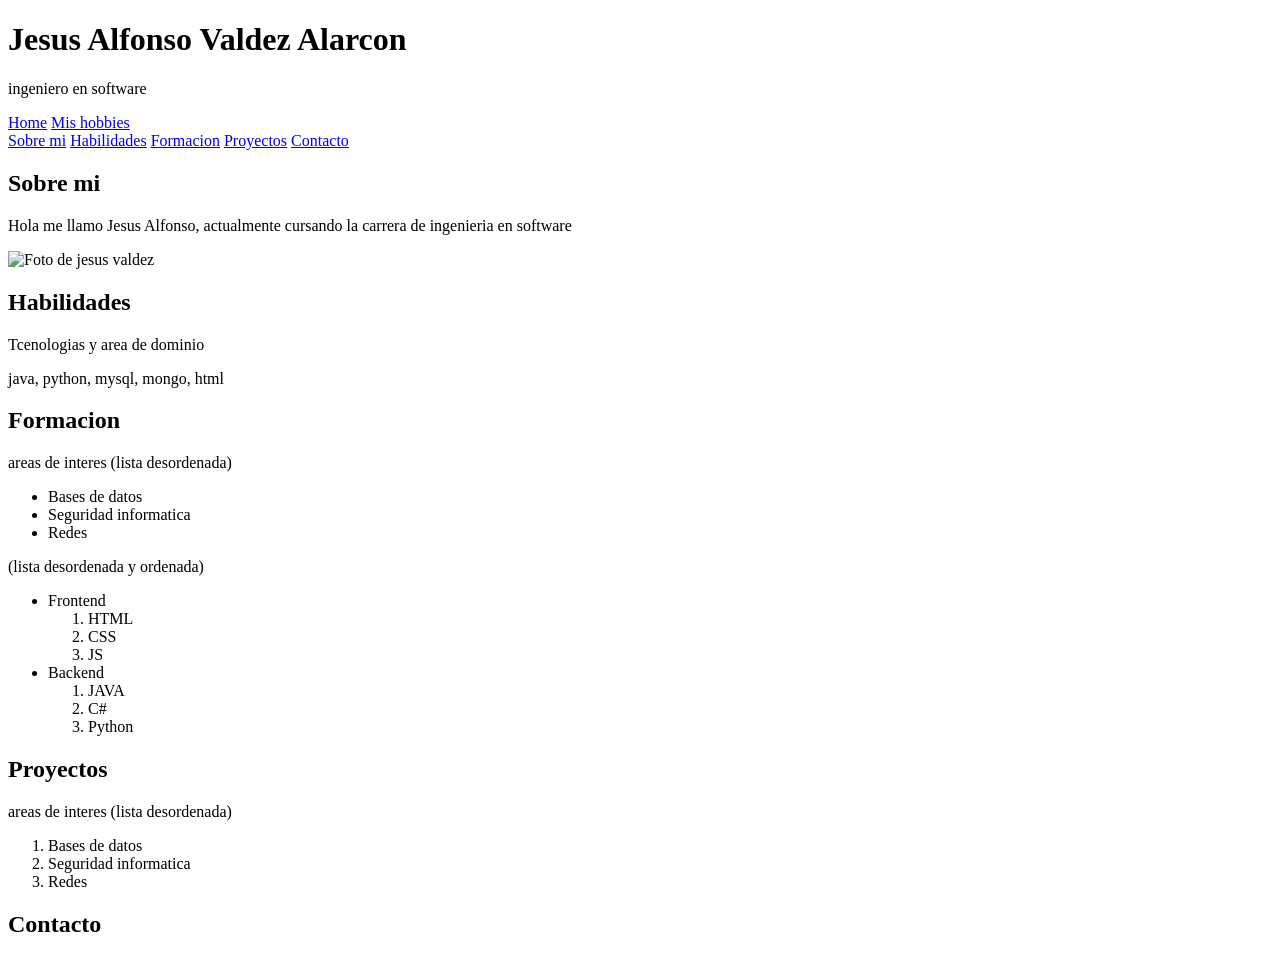
==== src/main/resources/static/index.html @ 4dc1b5e5 "portafolio version 1" ====
<!DOCTYPE html>
<html lang="es">
    <head>
        <meta charset="UTF-8">
        <title>Mi Primer Servidor Web</title>
        <meta name="viewport" content="width, initial-scale=1.0">
        <meta name="description" content="portafolio personal de un ingeniero en software">
        <meta name="keyword" content="portafolio, ingeniero enm software, dev web">
        <meta name="author" content="Jesus Alfonso Valdez Alarcon">
        <meta name="robots" content="index, follow">
        <link rel="icon" type="image/ico" href="">

    </head>

    <body>
        <header>
            <h1>Jesus Alfonso Valdez Alarcon</h1>

            <p>ingeniero en software</p>

            <nav>
                <a href="index.html">Home</a>
                <a href="hobbies.html">Mis hobbies</a>
            </nav>

            <nav>
                <a href="#Sobre mi">Sobre mi</a>
                <a href="#habilidades">Habilidades</a>
                <a href="#formacion">Formacion</a>
                <a href="#proyectos">Proyectos</a>
                <a href="#contacto">Contacto</a>
            </nav>
        </header>

        <main>
            <article></article>

            <section id="Sobre mi">
                <h2>Sobre mi</h2>

                <p>Hola me llamo Jesus Alfonso, actualmente cursando la carrera de ingenieria en software</p>

                <img  src="" alt="Foto de jesus valdez" width="100px">
            </section>
            <section id="habilidades">
                <h2>Habilidades</h2>
                <p>Tcenologias y area de dominio</p>
                <p>java, python, mysql, mongo, html</p>
            </section>
            <section id="formacion">
                <h2>Formacion</h2>

                <p>areas de interes (lista desordenada)</p>
                <ul>
                    <li>Bases de datos</li>
                    <li>Seguridad informatica</li>
                    <li>Redes</li>
                </ul>

                <p>(lista desordenada y ordenada)</p>
                <ul>
                    <li>
                        Frontend
                        <ol>
                            <li>HTML</li>
                            <li>CSS</li>
                            <li>JS</li>
                        </ol>
                    </li>
                    <li>
                        Backend
                        <ol>
                            <li>JAVA</li>
                            <li>C#</li>
                            <li>Python</li>
                        </ol>
                    </li>
                </ul>
            </section>
            <section id="proyectos">
                <h2>Proyectos</h2>

                <p>areas de interes (lista desordenada)</p>
                <ol>
                    <li>Bases de datos</li>
                    <li>Seguridad informatica</li>
                    <li>Redes</li>
                </ol>
            </section>
            <section id="contacto">
                <h2>Contacto</h2>
            </section>

            <aside></aside>
        </main>

        <footer>
        </footer>
    </body>

</html>
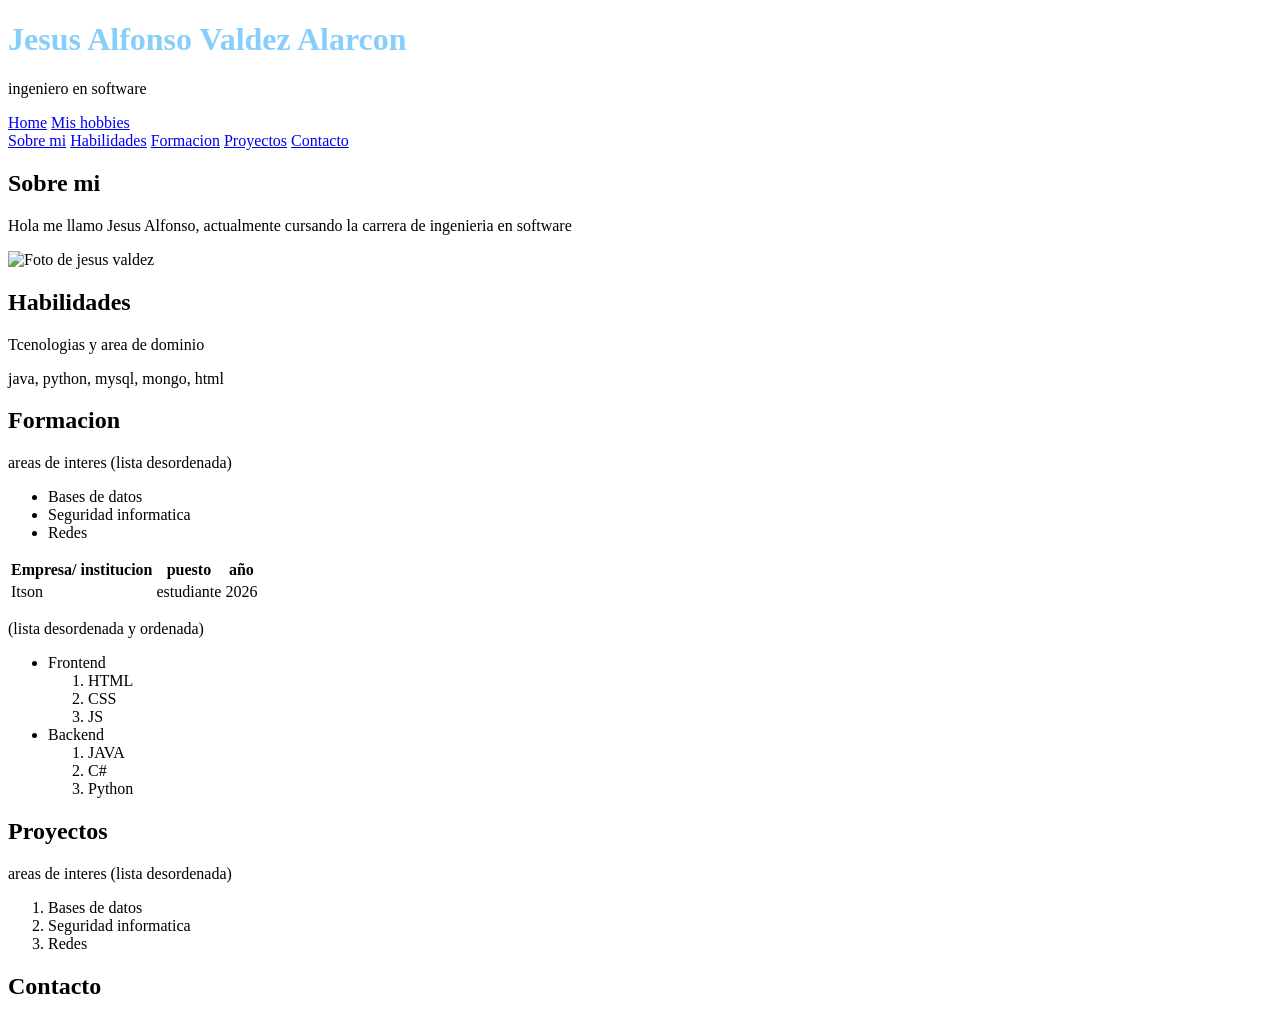
==== commit 7aca74d8: "portafolio version 1" ====
--- a/src/main/resources/static/index.html
+++ b/src/main/resources/static/index.html
@@ -10,11 +10,12 @@
         <meta name="robots" content="index, follow">
         <link rel="icon" type="image/ico" href="">
 
+
     </head>
 
     <body>
         <header>
-            <h1>Jesus Alfonso Valdez Alarcon</h1>
+            <h1 style="color: lightskyblue">Jesus Alfonso Valdez Alarcon</h1>
 
             <p>ingeniero en software</p>
 
@@ -56,6 +57,19 @@
                     <li>Seguridad informatica</li>
                     <li>Redes</li>
                 </ul>
+
+                <table class="tabla-bonita">
+                    <tr>
+                        <th>Empresa/ institucion</th>
+                        <th>puesto</th>
+                        <th>año</th>
+                    </tr>
+                    <tr>
+                        <td>Itson</td>
+                        <td>estudiante</td>
+                        <td>2026</td>
+                    </tr>
+                </table>
 
                 <p>(lista desordenada y ordenada)</p>
                 <ul>
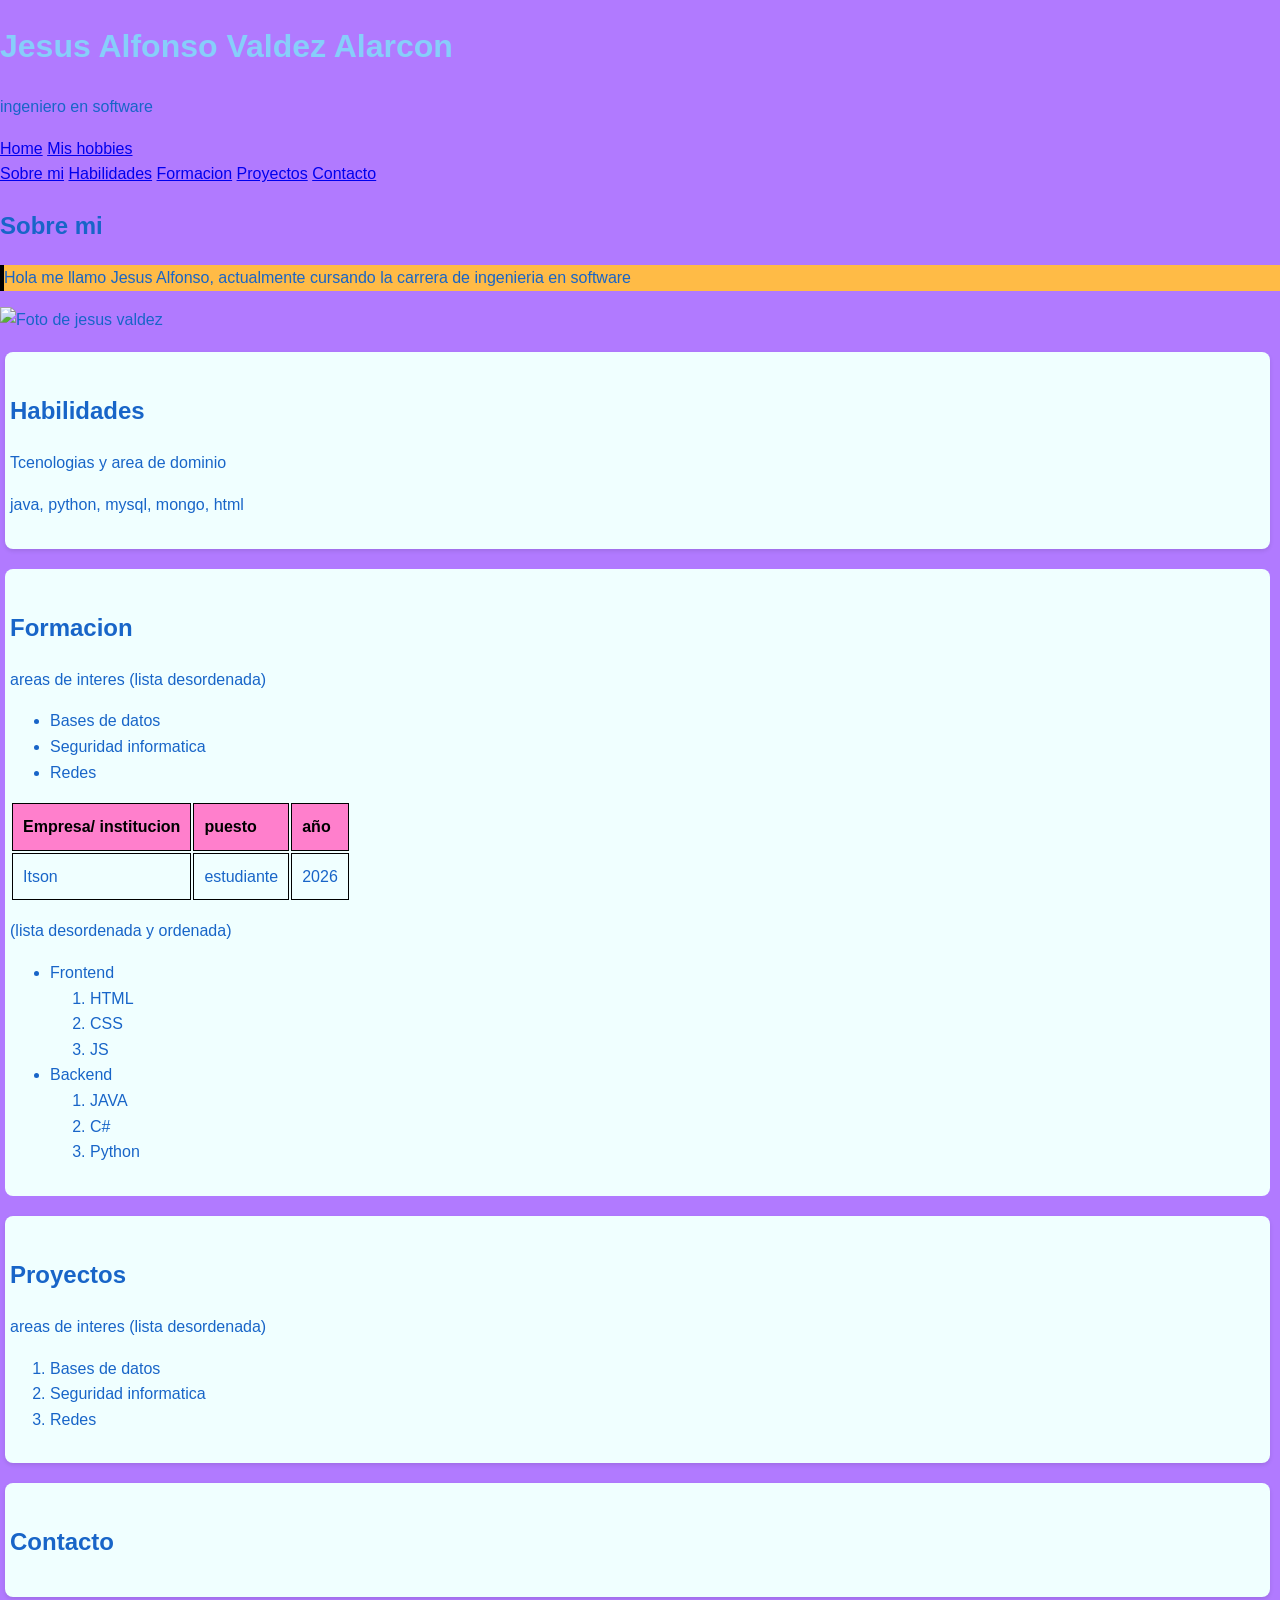
==== commit 4b5b0cdc: "avance de css" ====
--- a/src/main/resources/static/index.html
+++ b/src/main/resources/static/index.html
@@ -10,7 +10,13 @@
         <meta name="robots" content="index, follow">
         <link rel="icon" type="image/ico" href="">
 
+        <style>
+            #sobre_mi {
+                border: 1px solid black;
+            }
+        </style>
 
+        <link rel="stylesheet" href="./css/style.css">
     </head>
 
     <body>
@@ -25,7 +31,7 @@
             </nav>
 
             <nav>
-                <a href="#Sobre mi">Sobre mi</a>
+                <a id="sobre_mi " href="#Sobre mi">Sobre mi</a>
                 <a href="#habilidades">Habilidades</a>
                 <a href="#formacion">Formacion</a>
                 <a href="#proyectos">Proyectos</a>
@@ -39,7 +45,7 @@
             <section id="Sobre mi">
                 <h2>Sobre mi</h2>
 
-                <p>Hola me llamo Jesus Alfonso, actualmente cursando la carrera de ingenieria en software</p>
+                <p class="destacado">Hola me llamo Jesus Alfonso, actualmente cursando la carrera de ingenieria en software</p>
 
                 <img  src="" alt="Foto de jesus valdez" width="100px">
             </section>
--- a/src/main/resources/static/css/style.css
+++ b/src/main/resources/static/css/style.css
@@ -0,0 +1,50 @@
+body{
+    font-family: Arial, "Arial Black";
+
+    background-color: #b17aff;
+
+    color: #1865c8;
+
+    line-height: 1.6;
+
+    margin: 0;
+
+    padding: 0;
+}
+
+h1{
+    color: chocolate;
+}
+
+#formacion{
+    background-color: azure;
+    padding: 20px 10px 15px 5px;
+    margin: 20px 10px 15px 5px;
+    border-radius: 8px;
+}
+
+#sobre_mi, #habilidades, #proyectos, #contacto{
+    background-color: azure;
+    padding: 20px 10px 15px 5px;
+    margin: 20px 10px 15px 5px;
+    border-radius: 8px;
+
+    box-shadow: 0 2px 4px rgba(0, 0, 0, 0.1);
+}
+
+.destacado{
+    background-color: #ffbb46;
+    padiding: 15px;
+    border-left: 4px solid black;
+    font-weight: 500
+}
+
+.tabla-bonita th, .tabla-bonita td {
+    border: 1px solid black;
+    padding: 10px;
+    text-align: left;
+}
+
+.tabla-bonita th{   background-color: #ff7fcc;
+    color: #000000;
+}
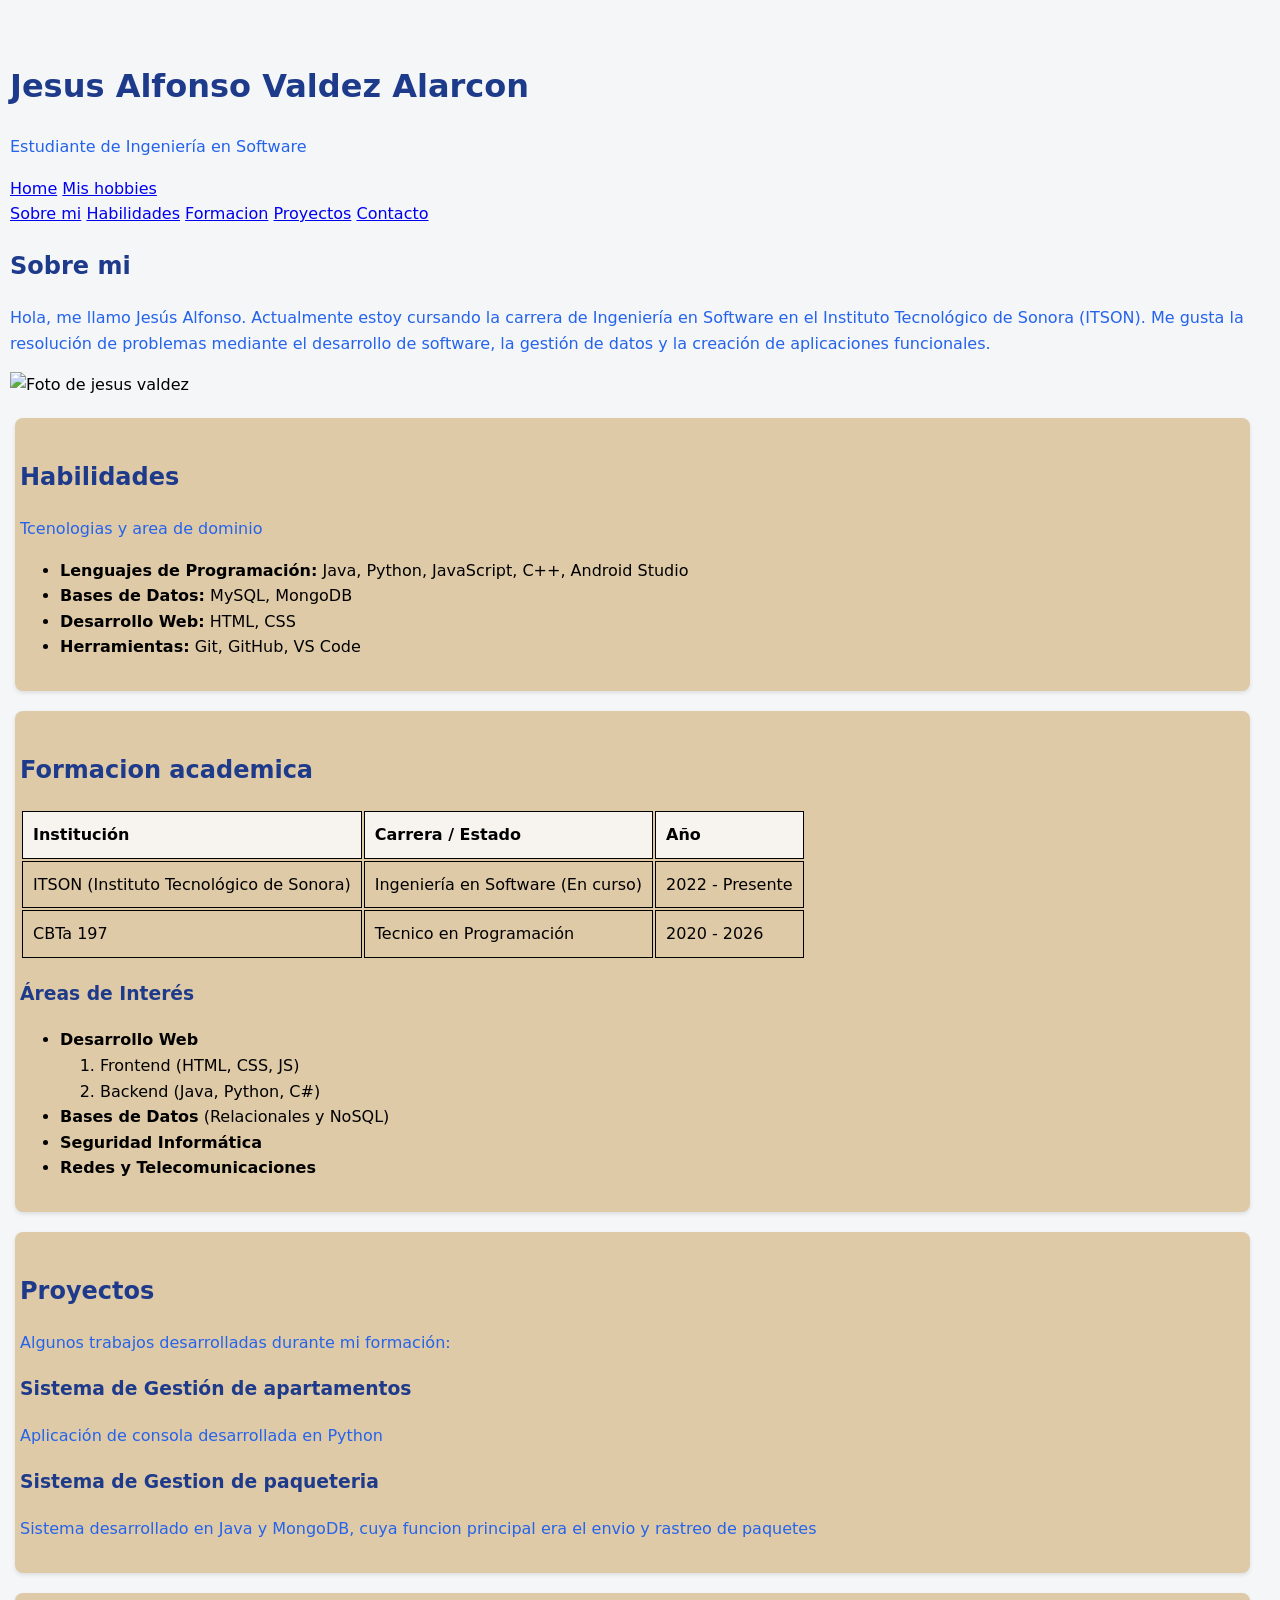
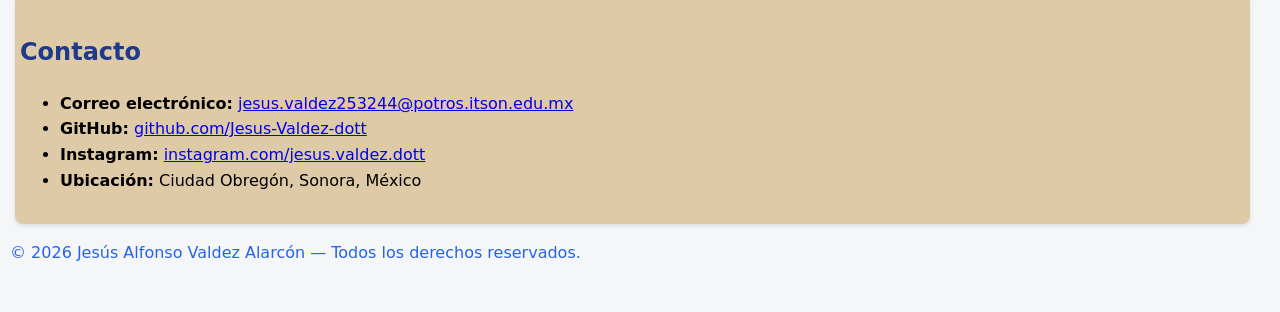
==== commit 6908de3a: "recuperación y sincronización recuperacion de la version mas reciente del portafolio y sincronizada " ====
--- a/src/main/resources/static/index.html
+++ b/src/main/resources/static/index.html
@@ -2,7 +2,7 @@
 <html lang="es">
     <head>
         <meta charset="UTF-8">
-        <title>Mi Primer Servidor Web</title>
+        <title>Portafolio personal</title>
         <meta name="viewport" content="width, initial-scale=1.0">
         <meta name="description" content="portafolio personal de un ingeniero en software">
         <meta name="keyword" content="portafolio, ingeniero enm software, dev web">
@@ -10,20 +10,13 @@
         <meta name="robots" content="index, follow">
         <link rel="icon" type="image/ico" href="">
 
-        <style>
-            #sobre_mi {
-                border: 1px solid black;
-            }
-        </style>
-
         <link rel="stylesheet" href="./css/style.css">
     </head>
 
     <body>
         <header>
-            <h1 style="color: lightskyblue">Jesus Alfonso Valdez Alarcon</h1>
-
-            <p>ingeniero en software</p>
+            <h1>Jesus Alfonso Valdez Alarcon</h1>
+            <p class="subtitulo">Estudiante de Ingeniería en Software</p>
 
             <nav>
                 <a href="index.html">Home</a>
@@ -45,76 +38,86 @@
             <section id="Sobre mi">
                 <h2>Sobre mi</h2>
 
-                <p class="destacado">Hola me llamo Jesus Alfonso, actualmente cursando la carrera de ingenieria en software</p>
+                <p class="destacado">
+                    Hola, me llamo Jesús Alfonso. Actualmente estoy cursando la carrera de Ingeniería en Software en el Instituto Tecnológico de Sonora (ITSON). Me gusta la resolución de problemas mediante el desarrollo de software, la gestión de datos y la creación de aplicaciones funcionales.
+                </p>
 
                 <img  src="" alt="Foto de jesus valdez" width="100px">
             </section>
+
             <section id="habilidades">
                 <h2>Habilidades</h2>
                 <p>Tcenologias y area de dominio</p>
-                <p>java, python, mysql, mongo, html</p>
+                <ul>
+                    <li><strong>Lenguajes de Programación:</strong> Java, Python, JavaScript, C++, Android Studio</li>
+                    <li><strong>Bases de Datos:</strong> MySQL, MongoDB</li>
+                    <li><strong>Desarrollo Web:</strong> HTML, CSS</li>
+                    <li><strong>Herramientas:</strong> Git, GitHub, VS Code</li>
+                </ul>
             </section>
+
             <section id="formacion">
-                <h2>Formacion</h2>
-
-                <p>areas de interes (lista desordenada)</p>
-                <ul>
-                    <li>Bases de datos</li>
-                    <li>Seguridad informatica</li>
-                    <li>Redes</li>
-                </ul>
+                <h2>Formacion academica</h2>
 
                 <table class="tabla-bonita">
-                    <tr>
-                        <th>Empresa/ institucion</th>
-                        <th>puesto</th>
-                        <th>año</th>
-                    </tr>
-                    <tr>
-                        <td>Itson</td>
-                        <td>estudiante</td>
-                        <td>2026</td>
-                    </tr>
+                    <thead>
+                        <tr>
+                            <th>Institución</th>
+                            <th>Carrera / Estado</th>
+                            <th>Año</th>
+                        </tr>
+                    </thead>
+                    <tbody>
+                        <tr>
+                            <td>ITSON (Instituto Tecnológico de Sonora)</td>
+                            <td>Ingeniería en Software (En curso)</td>
+                            <td>2022 - Presente</td>
+                        </tr>
+                        <tr>
+                            <td>CBTa 197</td>
+                            <td>Tecnico en Programación</td>
+                            <td>2020 - 2026</td>
+                        </tr>
+                    </tbody>
                 </table>
 
-                <p>(lista desordenada y ordenada)</p>
+                <h3>Áreas de Interés</h3>
                 <ul>
                     <li>
-                        Frontend
+                        <strong>Desarrollo Web</strong>
                         <ol>
-                            <li>HTML</li>
-                            <li>CSS</li>
-                            <li>JS</li>
+                            <li>Frontend (HTML, CSS, JS)</li>
+                            <li>Backend (Java, Python, C#)</li>
                         </ol>
                     </li>
-                    <li>
-                        Backend
-                        <ol>
-                            <li>JAVA</li>
-                            <li>C#</li>
-                            <li>Python</li>
-                        </ol>
-                    </li>
-                </ul>
+                    <li><strong>Bases de Datos</strong> (Relacionales y NoSQL)</li>
+                    <li><strong>Seguridad Informática</strong></li>
+                    <li><strong>Redes y Telecomunicaciones</strong></li>
             </section>
+
             <section id="proyectos">
                 <h2>Proyectos</h2>
+                <p>Algunos trabajos desarrolladas durante mi formación:</p>
 
-                <p>areas de interes (lista desordenada)</p>
-                <ol>
-                    <li>Bases de datos</li>
-                    <li>Seguridad informatica</li>
-                    <li>Redes</li>
-                </ol>
+                    <h3>Sistema de Gestión de apartamentos</h3>
+                    <p>Aplicación de consola desarrollada en Python</p>
+
+                    <h3>Sistema de Gestion de paqueteria</h3>
+                    <p>Sistema desarrollado en Java y MongoDB, cuya funcion principal era el envio y rastreo de paquetes</p>
             </section>
             <section id="contacto">
                 <h2>Contacto</h2>
+                <ul>
+                    <li><strong>Correo electrónico:</strong> <a href="mailto:jesus.valdez253244@potros.itson.edu.mx">jesus.valdez253244@potros.itson.edu.mx</a></li>
+                    <li><strong>GitHub:</strong> <a href="https://github.com/Jesus-Valdez-dott" target="_blank">github.com/Jesus-Valdez-dott</a></li>
+                    <li><strong>Instagram:</strong> <a href="https://www.instagram.com/vds_4514" target="_blank">instagram.com/jesus.valdez.dott</a></li>
+                    <li><strong>Ubicación:</strong> Ciudad Obregón, Sonora, México</li>
+                </ul>
             </section>
-
-            <aside></aside>
         </main>
 
         <footer>
+            <p>&copy; 2026 Jesús Alfonso Valdez Alarcón — Todos los derechos reservados.</p>
         </footer>
     </body>
 
--- a/src/main/resources/static/css/style.css
+++ b/src/main/resources/static/css/style.css
@@ -1,42 +1,30 @@
 body{
-    font-family: Arial, "Arial Black";
+    font-family: system-ui, -apple-system, sans-serif;
 
-    background-color: #b17aff;
-
-    color: #1865c8;
+    background-color: #F4F6F8;
 
     line-height: 1.6;
 
-    margin: 0;
+    margin: 20px 10px 15px 5px;
 
-    padding: 0;
+    padding: 20px 10px 15px 5px;
 }
 
-h1{
-    color: chocolate;
+h1, h2, h3 {
+  color: #1e3a8a; 
 }
 
-#formacion{
-    background-color: azure;
-    padding: 20px 10px 15px 5px;
-    margin: 20px 10px 15px 5px;
-    border-radius: 8px;
+p, .subtitulo {
+  color: #2563eb; 
 }
 
-#sobre_mi, #habilidades, #proyectos, #contacto{
-    background-color: azure;
+#sobre_mi, #formacion, #habilidades, #proyectos, #contacto{
+    background-color: #dfcaa7;
     padding: 20px 10px 15px 5px;
     margin: 20px 10px 15px 5px;
     border-radius: 8px;
 
     box-shadow: 0 2px 4px rgba(0, 0, 0, 0.1);
-}
-
-.destacado{
-    background-color: #ffbb46;
-    padiding: 15px;
-    border-left: 4px solid black;
-    font-weight: 500
 }
 
 .tabla-bonita th, .tabla-bonita td {
@@ -45,6 +33,6 @@
     text-align: left;
 }
 
-.tabla-bonita th{   background-color: #ff7fcc;
+.tabla-bonita th{   background-color: #F7F4EF;
     color: #000000;
 }
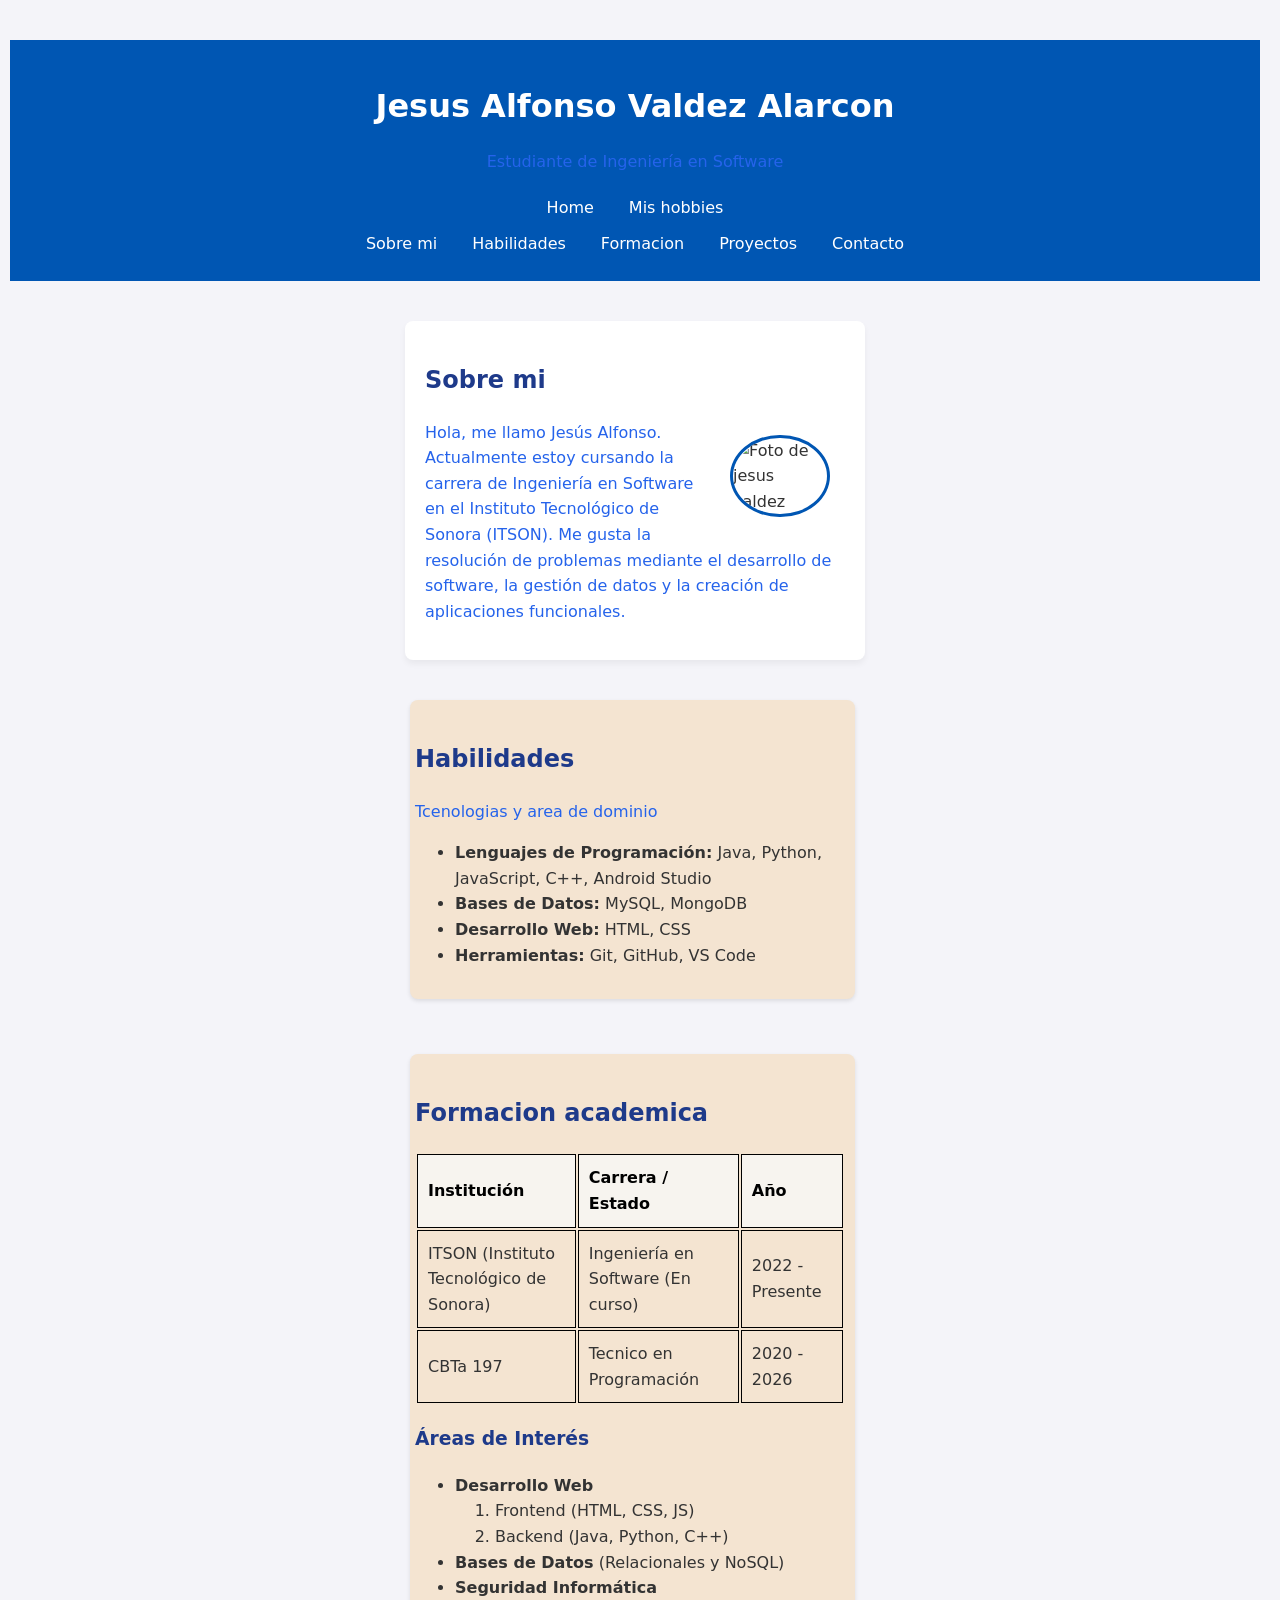
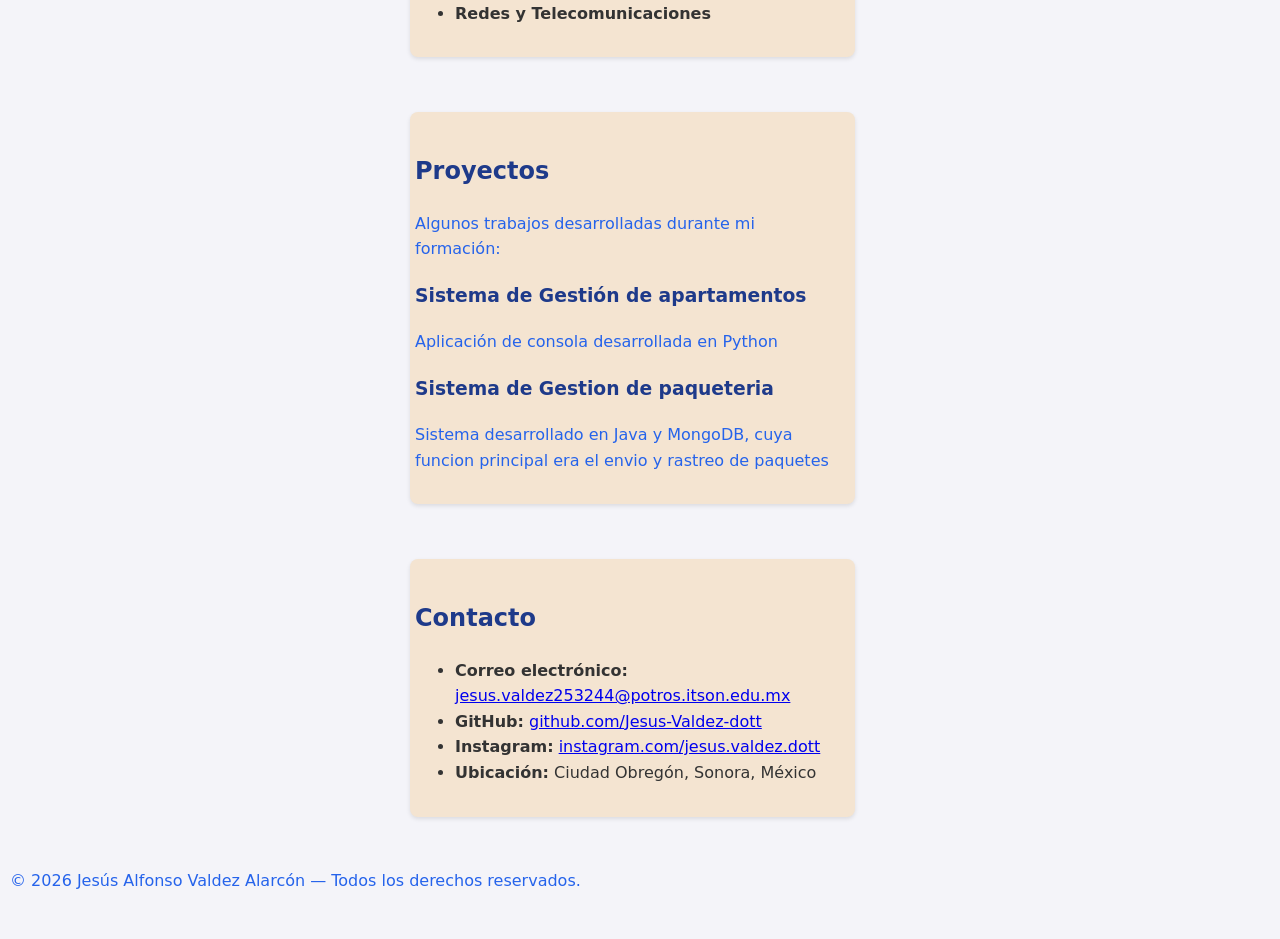
==== commit 487252ac: "practica de css conb los divs" ====
--- a/src/main/resources/static/index.html
+++ b/src/main/resources/static/index.html
@@ -37,12 +37,11 @@
 
             <section id="Sobre mi">
                 <h2>Sobre mi</h2>
-
+                <img  class="foto-perfil" src="" alt="Foto de jesus valdez" width="100px">
                 <p class="destacado">
                     Hola, me llamo Jesús Alfonso. Actualmente estoy cursando la carrera de Ingeniería en Software en el Instituto Tecnológico de Sonora (ITSON). Me gusta la resolución de problemas mediante el desarrollo de software, la gestión de datos y la creación de aplicaciones funcionales.
                 </p>
 
-                <img  src="" alt="Foto de jesus valdez" width="100px">
             </section>
 
             <section id="habilidades">
@@ -87,7 +86,7 @@
                         <strong>Desarrollo Web</strong>
                         <ol>
                             <li>Frontend (HTML, CSS, JS)</li>
-                            <li>Backend (Java, Python, C#)</li>
+                            <li>Backend (Java, Python, C++)</li>
                         </ol>
                     </li>
                     <li><strong>Bases de Datos</strong> (Relacionales y NoSQL)</li>
--- a/src/main/resources/static/css/style.css
+++ b/src/main/resources/static/css/style.css
@@ -1,17 +1,120 @@
 body{
     font-family: system-ui, -apple-system, sans-serif;
 
-    background-color: #F4F6F8;
+    background-color: var(--bg-color);
+
+    color: var(--text-color);
 
     line-height: 1.6;
 
     margin: 20px 10px 15px 5px;
 
     padding: 20px 10px 15px 5px;
+
+    display: grid;
+    grid-template-rows: auto 1fr auto;
+    min-height: 100vh;
+}
+
+/*
+unidades de medida
+    px: unidad de medida absoluta
+    %: relativo al contenedor padre
+    vw: relativo al ancho total de la pantalla del navegador
+    vh: relativo al alto total del navegador
+    dvh: relativo al tamaño de la fuente raiz
+    em: relativo a la fuente del dispositivo
+    fr: es una fraccion pero de un grid
+    rem: relativo igual a la fuente del dispositivo y al tamaño del contenedor
+*/
+
+:root{
+    --primary-color: #0056b3;
+    --secondary-color: #e2f0ff;
+    --text-color: #333;
+    --border-radius: 8px;
+    --spacing: 20px;
+    --bg-color: #f4f4f9;
+}
+
+* {
+    box-sizing: border-box;
+}
+
+header{
+    background-color: var(--primary-color);
+    color:white;
+    padding: var(--spacing);
+    text-align: center;
+}
+
+header h1{
+    color:  white;
+    margin-bottom: 5px;
+}
+
+nav{
+    display:  flex;
+    justify-content: center;
+    gap: 15px;
+}
+
+nav a{
+    color: white;
+    text-decoration: none;
+    padding: 5px 10px;
+    border-radius: 10px;
+    transition: background-color 0.3s ease;
+}
+
+nav a:hover{
+    background-color: rgba(255, 255, 255, 0.2);
+}
+
+/*
+pseudo clases
+        :hover= mouse encima
+        :active = cuando esta presionado un click
+        :focus = mientras el elemento tiene el foco cuando le haces clik o lo seleccionas con el tab
+        :visited = enlace ya visitado
+        :checked = radio o checkbox marcado
+        :disable = para cuando el elemento esta deshabilitado
+
+        :first-child = primer hijo del elemento
+        :last-child = ultimo elemento
+        :nth-child(n) por patron numerico
+
+pseudo elementos
+        ::before: injecta contenido antes
+        ::after: injecta contenido despues
+        :: first.-letter: para la primera letra
+*/
+
+main {
+    display: grid;
+    grid-template-rows: 1fr;
+    gap: var(--spacing);
+    padding: var(--spacing);
+    max-width: 500px;
+    margin: 0 auto;
+}
+
+section{
+    background-color: #fff;
+    padding: var(--spacing);
+    border-radius: var(--border-radius);
+    box-shadow: 0 4px 6px rgba(0, 0, 0, 0.05);
 }
 
 h1, h2, h3 {
   color: #1e3a8a; 
+}
+
+.foto-perfil{
+    float: right;
+    margin: 15px;
+    border-radius: 50%;
+    border: 3px solid var(--primary-color);
 }
 
 p, .subtitulo {
@@ -19,7 +122,7 @@
 }
 
 #sobre_mi, #formacion, #habilidades, #proyectos, #contacto{
-    background-color: #dfcaa7;
+    background-color: #f4e4d1;
     padding: 20px 10px 15px 5px;
     margin: 20px 10px 15px 5px;
     border-radius: 8px;
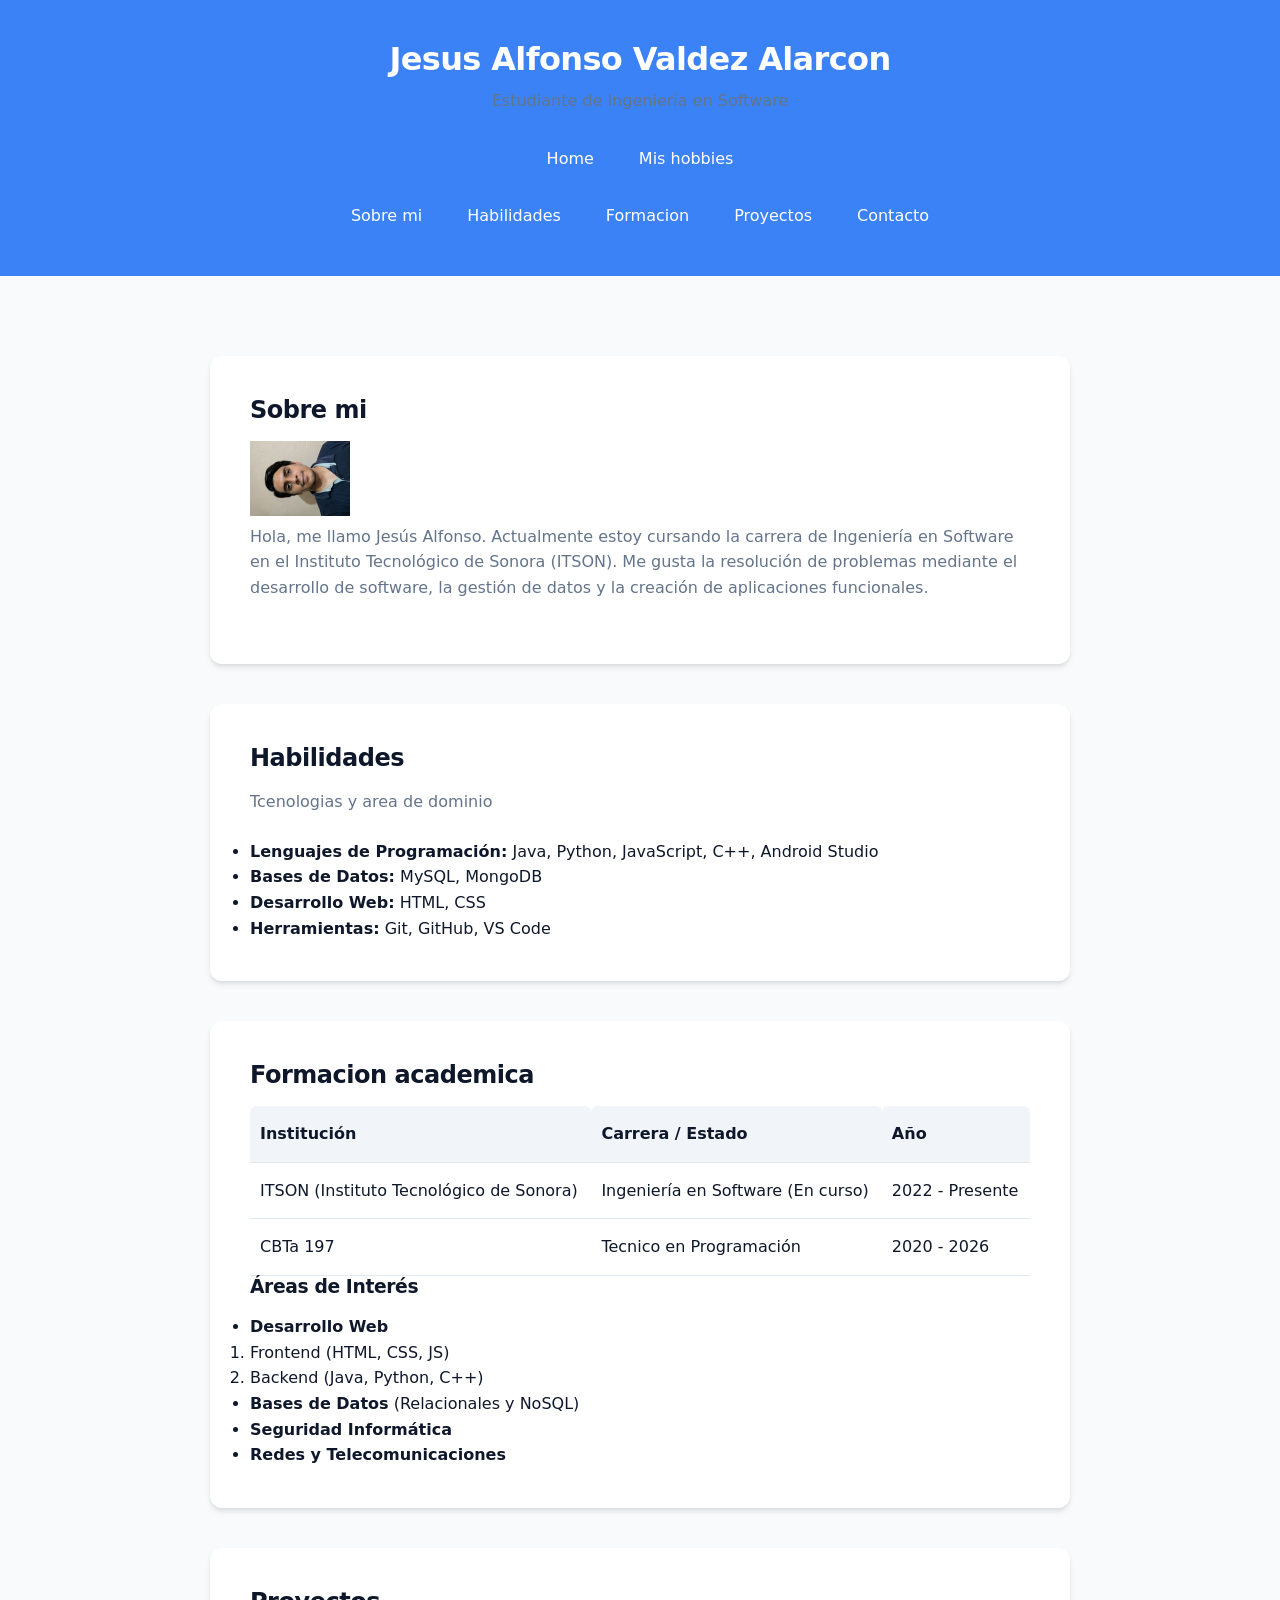
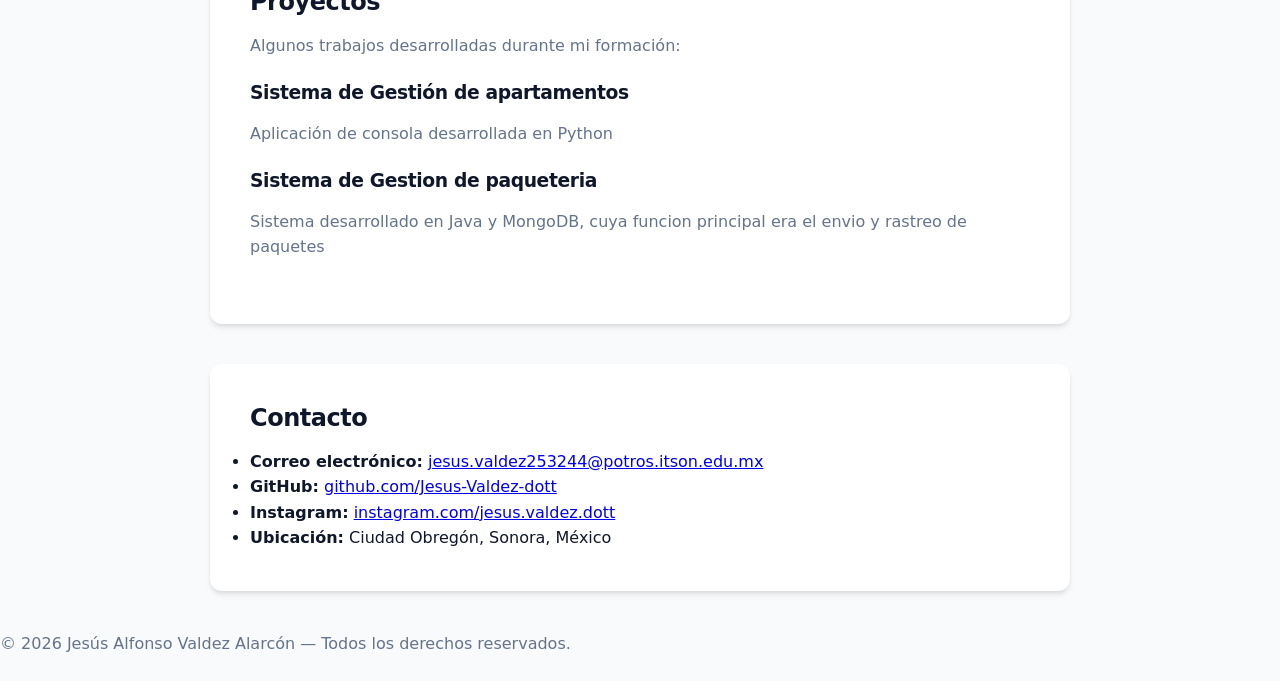
==== commit 6a99b5d5: "foto incorporación de foto al portafolio" ====
--- a/src/main/resources/static/index.html
+++ b/src/main/resources/static/index.html
@@ -37,7 +37,7 @@
 
             <section id="Sobre mi">
                 <h2>Sobre mi</h2>
-                <img  class="foto-perfil" src="" alt="Foto de jesus valdez" width="100px">
+                <img  class="foto-perfil" src="../images/foto.jpeg" alt="Foto de jesus valdez" width="100px">
                 <p class="destacado">
                     Hola, me llamo Jesús Alfonso. Actualmente estoy cursando la carrera de Ingeniería en Software en el Instituto Tecnológico de Sonora (ITSON). Me gusta la resolución de problemas mediante el desarrollo de software, la gestión de datos y la creación de aplicaciones funcionales.
                 </p>
--- a/src/main/resources/static/css/style.css
+++ b/src/main/resources/static/css/style.css
@@ -1,19 +1,103 @@
-body{
-    font-family: system-ui, -apple-system, sans-serif;
+:root {
+  --fondo-principal: #f8fafc; 
+  --fondo-tarjeta: #ffffff;
+  --texto-principal: #0f172a; 
+  --texto-secundario: #64748b;
+  --color-acento: #3b82f6;
+  --color-acento-hover: #2563eb;
+  --spacing: 20px;     
+}
 
-    background-color: var(--bg-color);
+* {
+  margin: 0;
+  padding: 0;
+  box-sizing: border-box;
+}
 
-    color: var(--text-color);
+body {
+  background-color: var(--fondo-principal);
+  color: var(--texto-principal);
+  font-family: 'Inter', system-ui, -apple-system, sans-serif;
+  line-height: 1.6; 
+}
 
-    line-height: 1.6;
+h1, h2, h3 {
+  color: var(--texto-principal);
+  line-height: 1.2;
+  letter-spacing: -0.02em;
+  margin-bottom: 1rem;
+}
 
-    margin: 20px 10px 15px 5px;
+p {
+  color: var(--texto-secundario);
+  margin-bottom: 1.5rem;
+}
 
-    padding: 20px 10px 15px 5px;
+header {
+  background-color: var(--color-acento);
+  color: white;
+  padding: 40px var(--spacing);
+  text-align: center;
+}
 
-    display: grid;
-    grid-template-rows: auto 1fr auto;
-    min-height: 100vh;
+header h1 {
+  color: white;
+  margin-bottom: 10px;
+}
+
+nav {
+  display: flex;
+  justify-content: center;
+  gap: 15px;
+  margin-top: 15px;
+}
+
+nav a {
+  color: white;
+  text-decoration: none;
+  padding: 8px 15px;
+  border-radius: 8px;
+  font-weight: 500;
+  transition: background-color 0.3s ease;
+}
+
+nav a:hover {
+  background-color: rgba(255, 255, 255, 0.2);
+}
+
+main {
+  display: flex;
+  flex-direction: column;
+  gap: 40px; 
+  padding: 40px var(--spacing);
+  max-width: 900px; 
+  margin: 0 auto;
+}
+
+section {
+  background-color: var(--fondo-tarjeta);
+  border-radius: 12px;
+  padding: 40px;
+  box-shadow: 0 4px 6px -1px rgba(0, 0, 0, 0.1), 0 2px 4px -1px rgba(0, 0, 0, 0.06);
+}
+
+.tabla-bonita {
+  width: 100%;
+  border-collapse: collapse;
+  margin-top: 10px;
+}
+
+.tabla-bonita th, .tabla-bonita td {
+  border-bottom: 1px solid #e2e8f0;
+  padding: 15px 10px;
+  text-align: left;
+}
+
+.tabla-bonita th {
+  background-color: #f1f5f9; 
+  color: var(--texto-principal);
+  font-weight: 600;
+  border-radius: 6px 6px 0 0; 
 }
 
 /*
@@ -27,49 +111,6 @@
     fr: es una fraccion pero de un grid
     rem: relativo igual a la fuente del dispositivo y al tamaño del contenedor
 */
-
-:root{
-    --primary-color: #0056b3;
-    --secondary-color: #e2f0ff;
-    --text-color: #333;
-    --border-radius: 8px;
-    --spacing: 20px;
-    --bg-color: #f4f4f9;
-}
-
-* {
-    box-sizing: border-box;
-}
-
-header{
-    background-color: var(--primary-color);
-    color:white;
-    padding: var(--spacing);
-    text-align: center;
-}
-
-header h1{
-    color:  white;
-    margin-bottom: 5px;
-}
-
-nav{
-    display:  flex;
-    justify-content: center;
-    gap: 15px;
-}
-
-nav a{
-    color: white;
-    text-decoration: none;
-    padding: 5px 10px;
-    border-radius: 10px;
-    transition: background-color 0.3s ease;
-}
-
-nav a:hover{
-    background-color: rgba(255, 255, 255, 0.2);
-}
 
 /*
 pseudo clases
@@ -88,54 +129,4 @@
         ::before: injecta contenido antes
         ::after: injecta contenido despues
         :: first.-letter: para la primera letra
-*/
-
-main {
-    display: grid;
-    grid-template-rows: 1fr;
-    gap: var(--spacing);
-    padding: var(--spacing);
-    max-width: 500px;
-    margin: 0 auto;
-}
-
-section{
-    background-color: #fff;
-    padding: var(--spacing);
-    border-radius: var(--border-radius);
-    box-shadow: 0 4px 6px rgba(0, 0, 0, 0.05);
-}
-
-h1, h2, h3 {
-  color: #1e3a8a; 
-}
-
-.foto-perfil{
-    float: right;
-    margin: 15px;
-    border-radius: 50%;
-    border: 3px solid var(--primary-color);
-}
-
-p, .subtitulo {
-  color: #2563eb; 
-}
-
-#sobre_mi, #formacion, #habilidades, #proyectos, #contacto{
-    background-color: #f4e4d1;
-    padding: 20px 10px 15px 5px;
-    margin: 20px 10px 15px 5px;
-    border-radius: 8px;
-
-    box-shadow: 0 2px 4px rgba(0, 0, 0, 0.1);
-}
-
-.tabla-bonita th, .tabla-bonita td {
-    border: 1px solid black;
-    padding: 10px;
-    text-align: left;
-}
-
-.tabla-bonita th{   background-color: #F7F4EF;
-    color: #000000;
-}+*/
